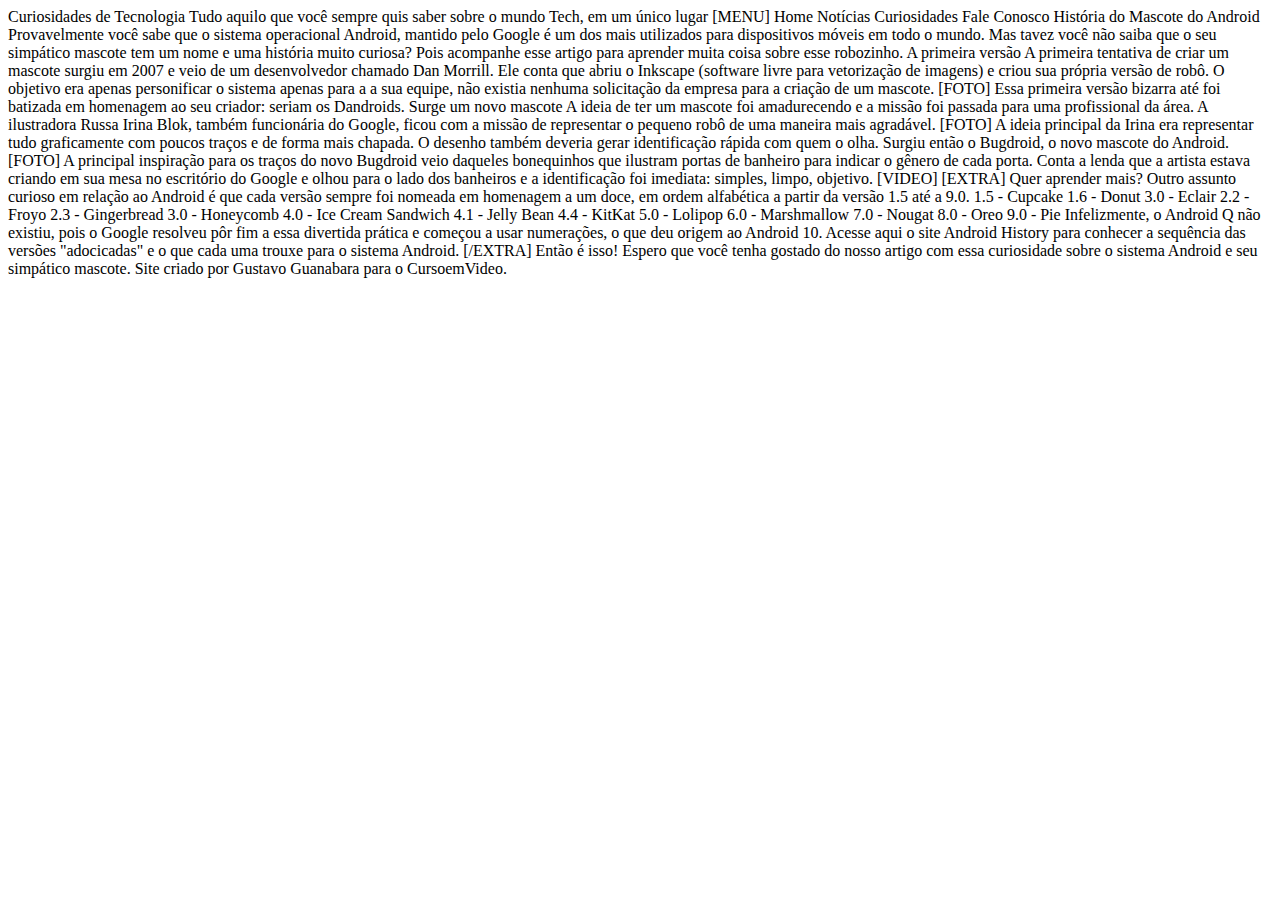
==== android-site.html @ c00bf395 "Criação do repositório" ====
<!DOCTYPE html>
<html lang="en">
<head>
    <meta charset="UTF-8">
    <meta http-equiv="X-UA-Compatible" content="IE=edge">
    <meta name="viewport" content="width=device-width, initial-scale=1.0">
    <title>Document</title>
</head>
<body>
<main>
    Curiosidades de Tecnologia
    
    Tudo aquilo que você sempre quis saber sobre o mundo Tech, em um único lugar
    
    [MENU]
    Home
    Notícias
    Curiosidades
    Fale Conosco
    
    História do Mascote do Android
    
    Provavelmente você sabe que o sistema operacional Android, mantido pelo Google é um dos mais utilizados para dispositivos móveis em todo o mundo. Mas tavez você não saiba que o seu simpático mascote tem um nome e uma história muito curiosa? Pois acompanhe esse artigo para aprender muita coisa sobre esse robozinho.
    
    A primeira versão
    
    A primeira tentativa de criar um mascote surgiu em 2007 e veio de um desenvolvedor chamado Dan Morrill. Ele conta que abriu o Inkscape (software livre para vetorização de imagens) e criou sua própria versão de robô. O objetivo era apenas personificar o sistema apenas para a a sua equipe, não existia nenhuma solicitação da empresa para a criação de um mascote.
    
    [FOTO]
    
    Essa primeira versão bizarra até foi batizada em homenagem ao seu criador: seriam os Dandroids.
    
    Surge um novo mascote
    
    A ideia de ter um mascote foi amadurecendo e a missão foi passada para uma profissional da área. A ilustradora Russa Irina Blok, também funcionária do Google, ficou com a missão de representar o pequeno robô de uma maneira mais agradável.
    
    [FOTO]
    
    A ideia principal da Irina era representar tudo graficamente com poucos traços e de forma mais chapada. O desenho também deveria gerar identificação rápida com quem o olha. Surgiu então o Bugdroid, o novo mascote do Android.
    
    [FOTO]
    
    A principal inspiração para os traços do novo Bugdroid veio daqueles bonequinhos que ilustram portas de banheiro para indicar o gênero de cada porta. Conta a lenda que a artista estava criando em sua mesa no escritório do Google e olhou para o lado dos banheiros e a identificação foi imediata: simples, limpo, objetivo.
    
    [VIDEO]
    
    [EXTRA] Quer aprender mais?
    
    Outro assunto curioso em relação ao Android é que cada versão sempre foi nomeada em homenagem a um doce, em ordem alfabética a partir da versão 1.5 até a 9.0.
    
    1.5 - Cupcake
    1.6 - Donut
    3.0 - Eclair
    2.2 - Froyo
    2.3 - Gingerbread
    3.0 - Honeycomb
    4.0 - Ice Cream Sandwich
    4.1 - Jelly Bean
    4.4 - KitKat
    5.0 - Lolipop
    6.0 - Marshmallow
    7.0 - Nougat
    8.0 - Oreo
    9.0 - Pie
    
    Infelizmente, o Android Q não existiu, pois o Google resolveu pôr fim a essa divertida prática e começou a usar numerações, o que deu origem ao Android 10.
    
    Acesse aqui o site Android History para conhecer a sequência das versões "adocicadas" e o que cada uma trouxe para o sistema Android.
    [/EXTRA]
    
    Então é isso! Espero que você tenha gostado do nosso artigo com essa curiosidade sobre o sistema Android e seu simpático mascote.
    
    Site criado por Gustavo Guanabara para o CursoemVideo.
</main>
</body>
</html>
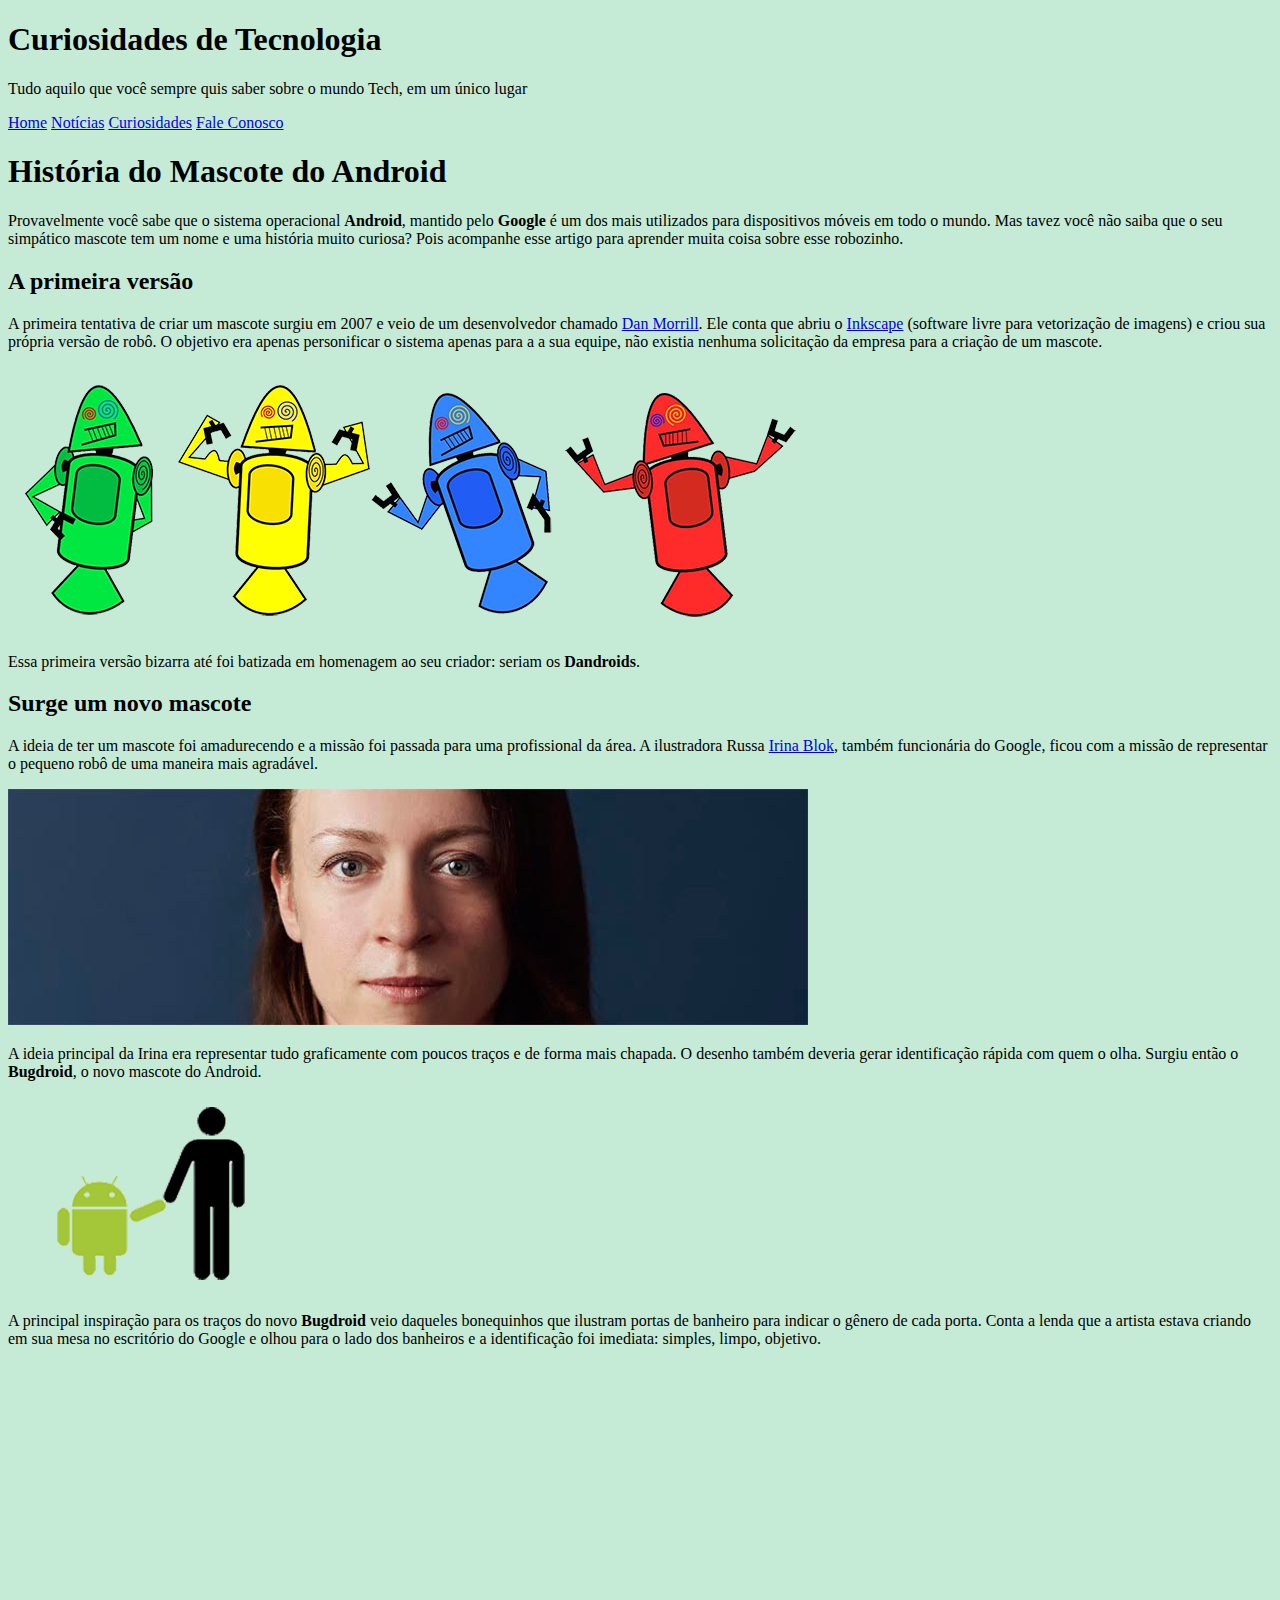
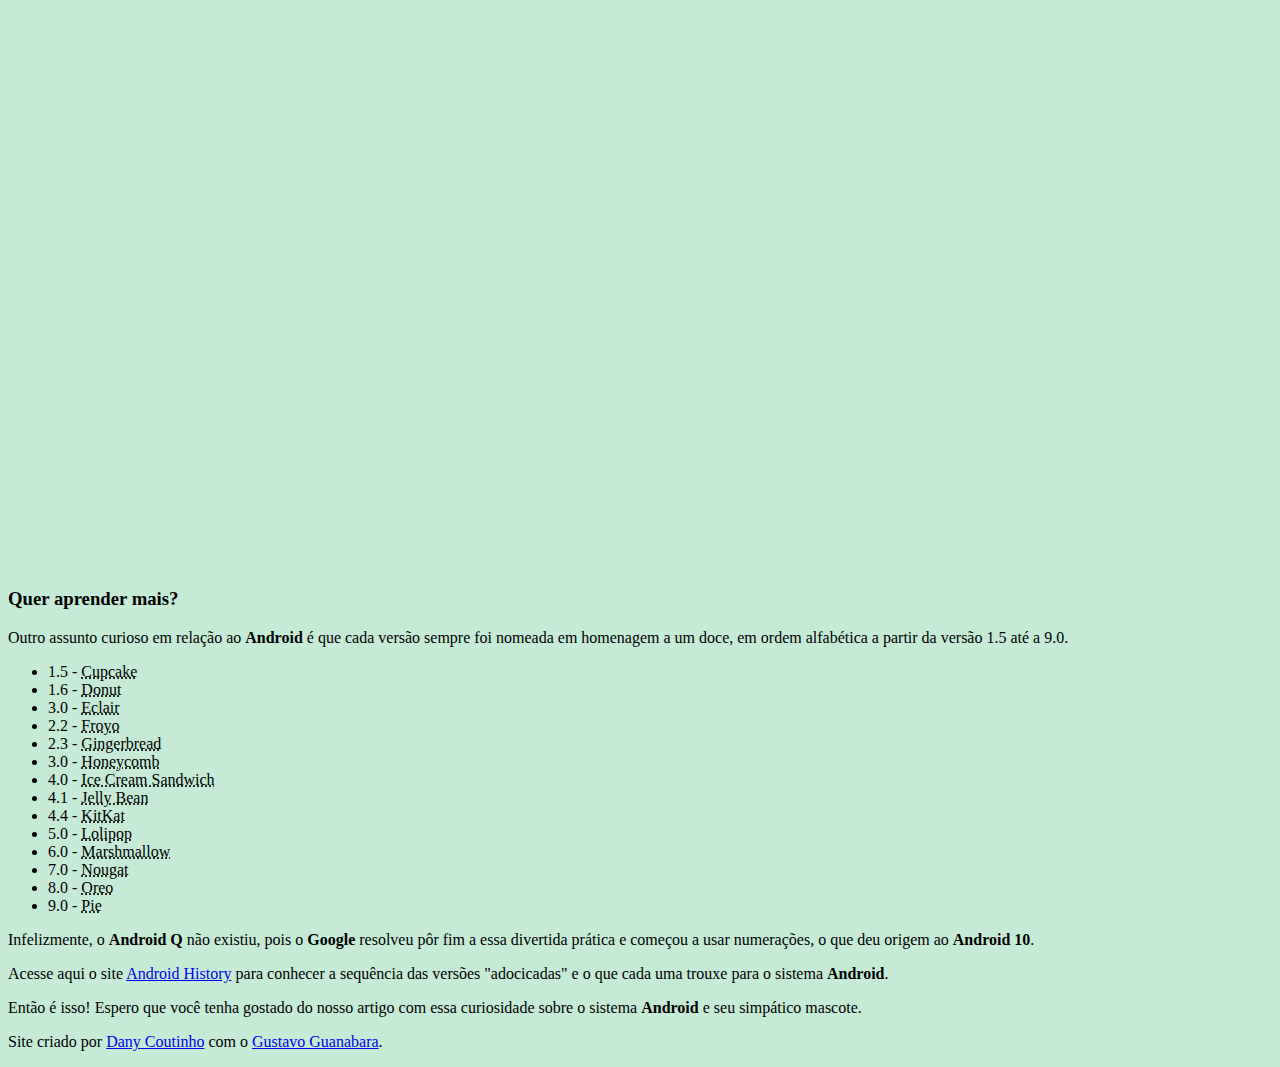
==== commit 10839348: "Organização de conteúdo" ====
--- a/android-site.html
+++ b/android-site.html
@@ -4,73 +4,135 @@
     <meta charset="UTF-8">
     <meta http-equiv="X-UA-Compatible" content="IE=edge">
     <meta name="viewport" content="width=device-width, initial-scale=1.0">
-    <title>Document</title>
+    <link rel="stylesheet" href="style/style.css">
+    <title>Como surgiu o mascote do Android</title>
+    <link rel="shortcut icon" href="imagens/favicon.ico" type="image/x-icon">
 </head>
 <body>
 <main>
-    Curiosidades de Tecnologia
+    <header>
+        <h1>Curiosidades de Tecnologia</h1>
+        
+        <p>Tudo aquilo que você sempre quis saber sobre o mundo Tech, em um único lugar</p>
+    </header>
+
+    <nav>
+        <a href="#">Home</a>
+        <a href="#">Notícias</a>
+        <a href="#">Curiosidades</a>
+        <a href="#">Fale Conosco</a>
+    </nav>
     
-    Tudo aquilo que você sempre quis saber sobre o mundo Tech, em um único lugar
+    <main>
+        <article>
+            <h1>História do Mascote do Android</h1>
+            
+            <p>
+                Provavelmente você sabe que o sistema operacional <strong>Android</strong>, mantido pelo <strong>Google</strong> é um dos mais utilizados para dispositivos móveis em todo o mundo. Mas tavez você não saiba que o seu simpático mascote tem um nome e uma história muito curiosa? Pois acompanhe esse artigo para aprender muita coisa sobre esse robozinho.
+            </p>
+            
+            <h2>A primeira versão</h2>
+            
+            <p>
+                A primeira tentativa de criar um mascote surgiu em 2007 e veio de um desenvolvedor chamado <a href="https://androidcommunity.com/dan-morrill-shows-us-the-android-mascot-that-almost-was-20130103/" target="_blank">Dan Morrill</a>. Ele conta que abriu o <a href="https://inkscape.org/pt/" target="_blank">Inkscape</a> (software livre para vetorização de imagens) e criou sua própria versão de robô. O objetivo era apenas personificar o sistema apenas para a a sua equipe, não existia nenhuma solicitação da empresa para a criação de um mascote.
+            </p>
+            
+            <img src="imagens/dan-droids.png" alt="Primeiro mascote do Android">
+            
+            <p>
+                Essa primeira versão bizarra até foi batizada em homenagem ao seu criador: seriam os <strong>Dandroids</strong>.
+            </p>
+            
+            <h2>Surge um novo mascote</h2>
+            
+            <p>
+                A ideia de ter um mascote foi amadurecendo e a missão foi passada para uma profissional da área. A ilustradora Russa <a href="https://www.irinablok.com/" target="_blank">Irina Blok</a>, também funcionária do Google, ficou com a missão de representar o pequeno robô de uma maneira mais agradável.
+            </p>
+            
+            <img src="imagens/irina-blok.jpg" alt="Irina Blok, criadora do Android">
+            
+            <p>
+                A ideia principal da Irina era representar tudo graficamente com poucos traços e de forma mais chapada. O desenho também deveria gerar identificação rápida com quem o olha. Surgiu então o <strong>Bugdroid</strong>, o novo mascote do Android.
+            </p>
+            
+            <img src="imagens/bugdroid.png" alt="Bugdroid">
+            
+            <p>
+                A principal inspiração para os traços do novo <strong>Bugdroid</strong> veio daqueles bonequinhos que ilustram portas de banheiro para indicar o gênero de cada porta. Conta a lenda que a artista estava criando em sua mesa no escritório do Google e olhou para o lado dos banheiros e a identificação foi imediata: simples, limpo, objetivo.
+            </p>
+            
+            <iframe width="1920" height="801" src="https://www.youtube.com/embed/62JB64aQC9A" title="YouTube video player" frameborder="0" allow="accelerometer; autoplay; clipboard-write; encrypted-media; gyroscope; picture-in-picture" allowfullscreen></iframe>
+            
+            <aside>
+                <h3>Quer aprender mais?</h3>
+                
+                <p>
+                    Outro assunto curioso em relação ao <strong>Android</strong> é que cada versão sempre foi nomeada em homenagem a um doce, em ordem alfabética a partir da versão 1.5 até a 9.0.
+                </p>
+                
+                <ul>
+                    <li>
+                        1.5 - <abbr title="Bolo de copo">Cupcake</abbr>
+                    </li>
+                    <li>
+                        1.6 - <abbr title="Rosquinha">Donut</abbr>
+                    </li>
+                    <li>
+                        3.0 - <abbr title="Bomba">Eclair</abbr>
+                    </li>
+                    <li>
+                        2.2 - <abbr title="Iogurte Congelado">Froyo</abbr>
+                    </li>
+                    <li>
+                        2.3 - <abbr title="Biscoito de Gengibre">Gingerbread</abbr>
+                    </li>
+                    <li>
+                        3.0 - <abbr title="Favo de Mel">Honeycomb</abbr>
+                    </li>
+                    <li>
+                        4.0 - <abbr title="Sanduíche de Sorvete">Ice Cream Sandwich</abbr>
+                    </li>
+                    <li>
+                        4.1 - <abbr title="Jujuba">Jelly Bean</abbr>
+                    </li>
+                    <li>
+                        4.4 - <abbr title="Kitkat">KitKat</abbr>
+                    </li>
+                    <li>
+                        5.0 - <abbr title="Pirulito">Lolipop</abbr>
+                    </li>
+                    <li>
+                        6.0 - <abbr title="Marshmallow">Marshmallow</abbr>
+                    </li>
+                    <li>
+                        7.0 - <abbr title="Torrone">Nougat</abbr>
+                    </li>
+                    <li>
+                        8.0 - <abbr title="Oreo">Oreo</abbr>
+                    </li>
+                    <li>
+                        9.0 - <abbr title="Torta">Pie</abbr>
+                    </li>
+                </ul>
+                
+                <p>
+                    Infelizmente, o <strong>Android Q</strong> não existiu, pois o <strong>Google</strong> resolveu pôr fim a essa divertida prática e começou a usar numerações, o que deu origem ao <strong>Android 10</strong>.
+                </p>
+                
+                <p>
+                    Acesse aqui o site <a href="https://www.android.com/intl/en_uk/history/" target="_blank">Android History</a> para conhecer a sequência das versões "adocicadas" e o que cada uma trouxe para o sistema <strong>Android</strong>.
+                </p>
+            </aside>
+            
+            <p>
+                Então é isso! Espero que você tenha gostado do nosso artigo com essa curiosidade sobre o sistema <strong>Android</strong> e seu simpático mascote.
+            </p>
+        </article>
+    </main>
     
-    [MENU]
-    Home
-    Notícias
-    Curiosidades
-    Fale Conosco
-    
-    História do Mascote do Android
-    
-    Provavelmente você sabe que o sistema operacional Android, mantido pelo Google é um dos mais utilizados para dispositivos móveis em todo o mundo. Mas tavez você não saiba que o seu simpático mascote tem um nome e uma história muito curiosa? Pois acompanhe esse artigo para aprender muita coisa sobre esse robozinho.
-    
-    A primeira versão
-    
-    A primeira tentativa de criar um mascote surgiu em 2007 e veio de um desenvolvedor chamado Dan Morrill. Ele conta que abriu o Inkscape (software livre para vetorização de imagens) e criou sua própria versão de robô. O objetivo era apenas personificar o sistema apenas para a a sua equipe, não existia nenhuma solicitação da empresa para a criação de um mascote.
-    
-    [FOTO]
-    
-    Essa primeira versão bizarra até foi batizada em homenagem ao seu criador: seriam os Dandroids.
-    
-    Surge um novo mascote
-    
-    A ideia de ter um mascote foi amadurecendo e a missão foi passada para uma profissional da área. A ilustradora Russa Irina Blok, também funcionária do Google, ficou com a missão de representar o pequeno robô de uma maneira mais agradável.
-    
-    [FOTO]
-    
-    A ideia principal da Irina era representar tudo graficamente com poucos traços e de forma mais chapada. O desenho também deveria gerar identificação rápida com quem o olha. Surgiu então o Bugdroid, o novo mascote do Android.
-    
-    [FOTO]
-    
-    A principal inspiração para os traços do novo Bugdroid veio daqueles bonequinhos que ilustram portas de banheiro para indicar o gênero de cada porta. Conta a lenda que a artista estava criando em sua mesa no escritório do Google e olhou para o lado dos banheiros e a identificação foi imediata: simples, limpo, objetivo.
-    
-    [VIDEO]
-    
-    [EXTRA] Quer aprender mais?
-    
-    Outro assunto curioso em relação ao Android é que cada versão sempre foi nomeada em homenagem a um doce, em ordem alfabética a partir da versão 1.5 até a 9.0.
-    
-    1.5 - Cupcake
-    1.6 - Donut
-    3.0 - Eclair
-    2.2 - Froyo
-    2.3 - Gingerbread
-    3.0 - Honeycomb
-    4.0 - Ice Cream Sandwich
-    4.1 - Jelly Bean
-    4.4 - KitKat
-    5.0 - Lolipop
-    6.0 - Marshmallow
-    7.0 - Nougat
-    8.0 - Oreo
-    9.0 - Pie
-    
-    Infelizmente, o Android Q não existiu, pois o Google resolveu pôr fim a essa divertida prática e começou a usar numerações, o que deu origem ao Android 10.
-    
-    Acesse aqui o site Android History para conhecer a sequência das versões "adocicadas" e o que cada uma trouxe para o sistema Android.
-    [/EXTRA]
-    
-    Então é isso! Espero que você tenha gostado do nosso artigo com essa curiosidade sobre o sistema Android e seu simpático mascote.
-    
-    Site criado por Gustavo Guanabara para o CursoemVideo.
+    <footer>
+        <p>Site criado por <a href="https://danycoutinho.github.io/" target="_blank">Dany Coutinho</a> com o <a href="https://gustavoguanabara.github.io/" target="_blank">Gustavo Guanabara</a>.</p>
+    </footer>
 </main>
 </body>
 </html>
--- a/style/style.css
+++ b/style/style.css
@@ -0,0 +1,5 @@
+@charset "UTF-8";
+
+body {
+    background-color: #c5ebd6;
+}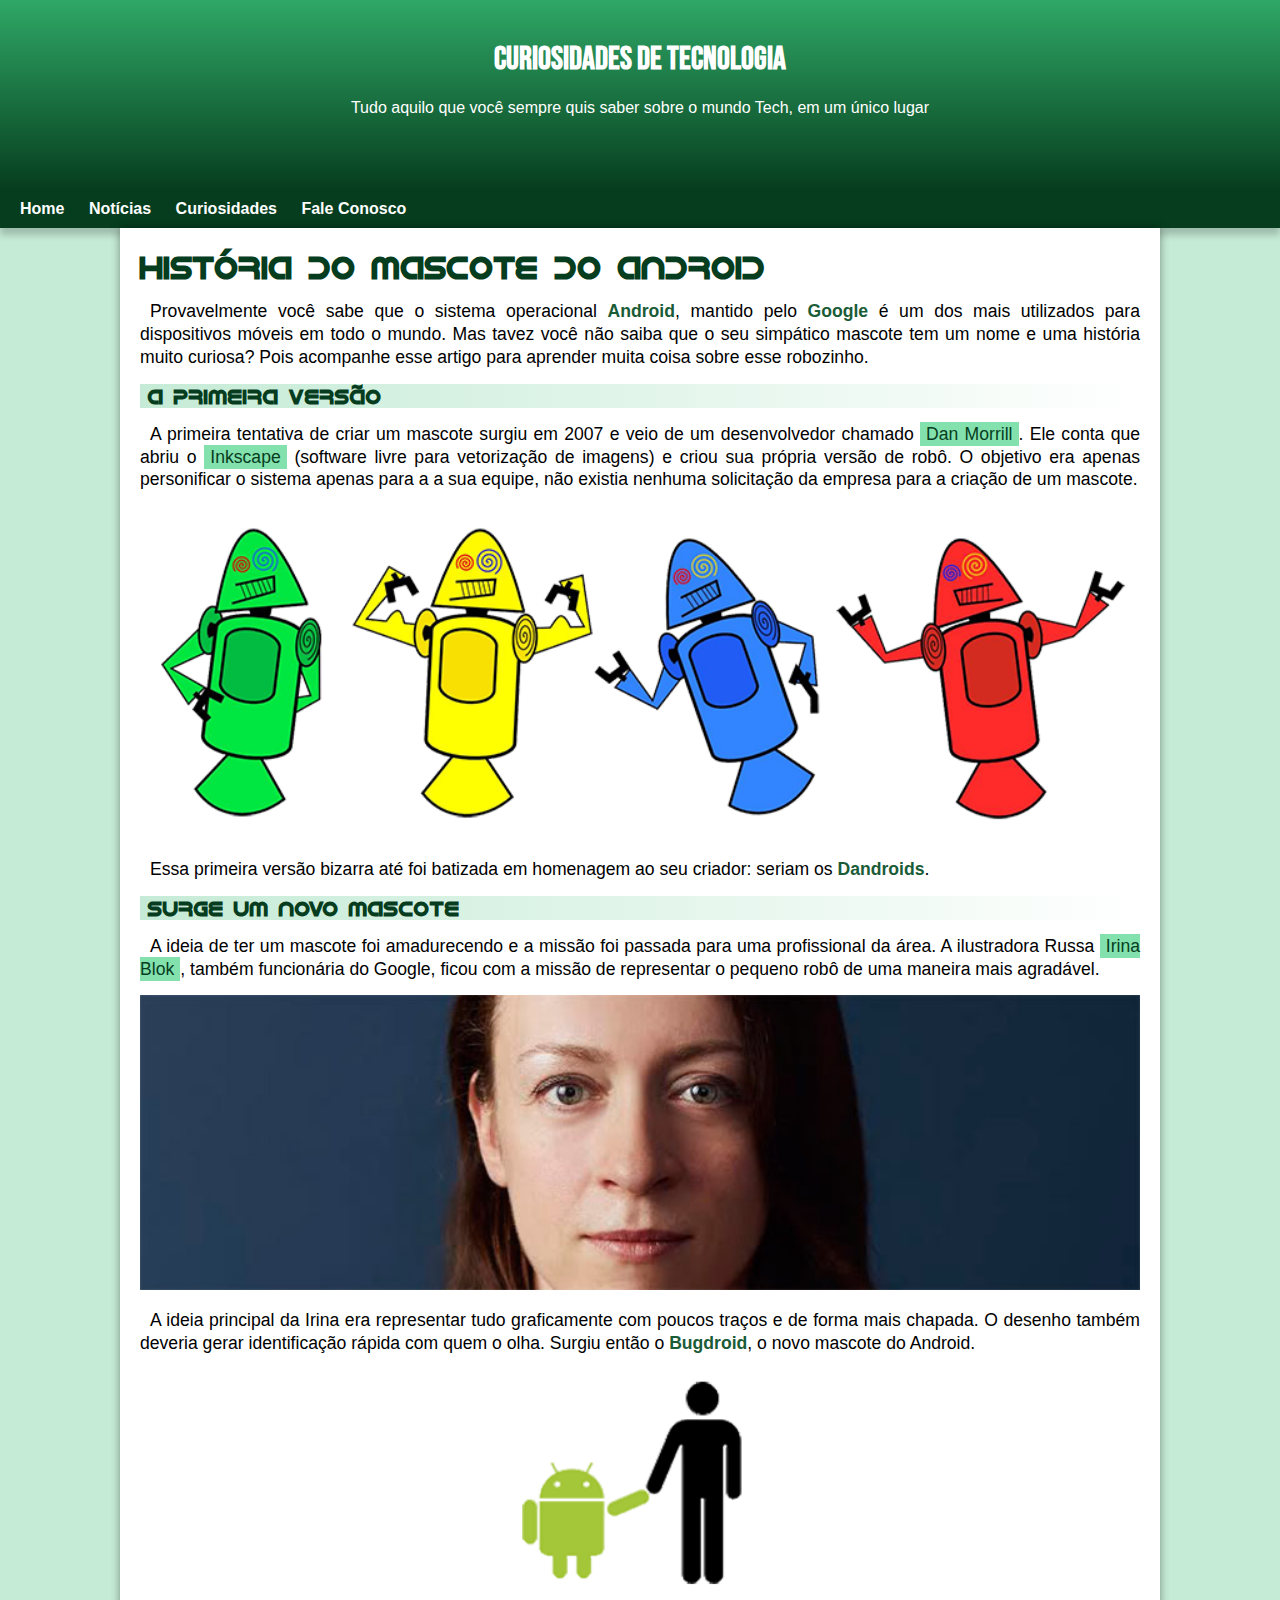
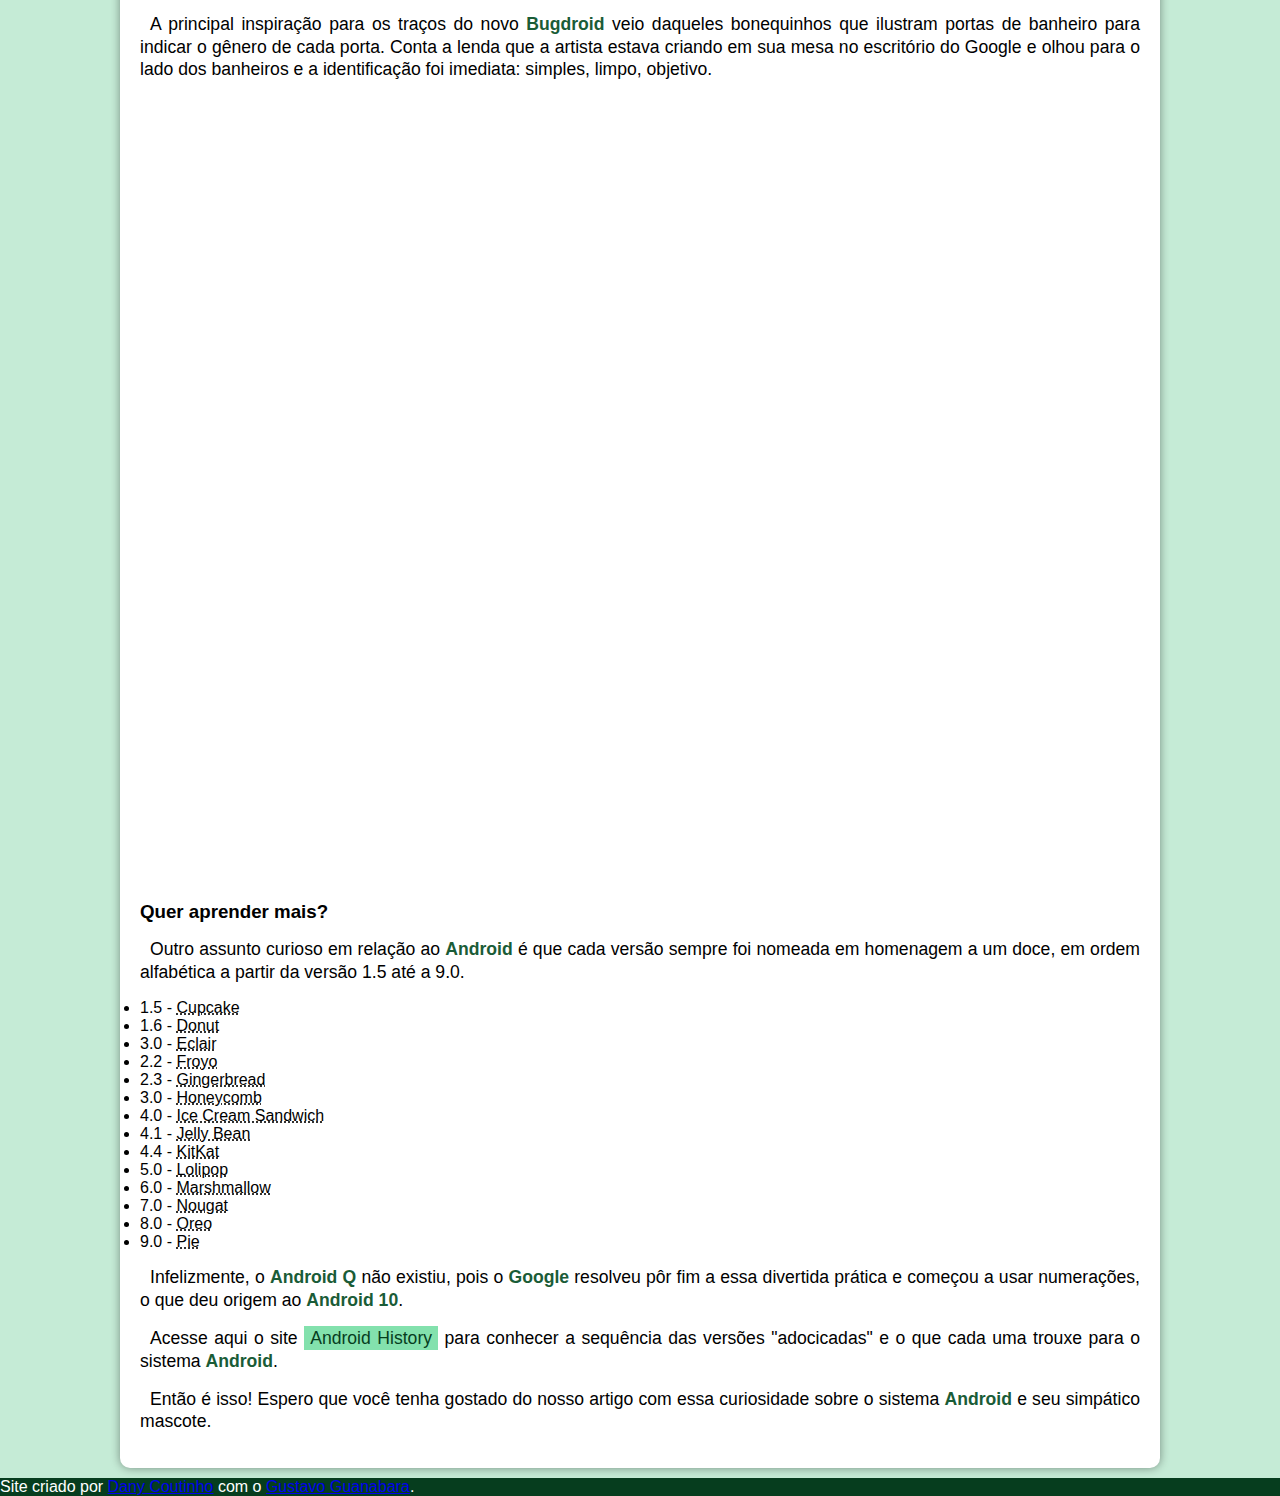
==== commit 990e7a72: "Main" ====
--- a/android-site.html
+++ b/android-site.html
@@ -9,7 +9,7 @@
     <link rel="shortcut icon" href="imagens/favicon.ico" type="image/x-icon">
 </head>
 <body>
-<main>
+    
     <header>
         <h1>Curiosidades de Tecnologia</h1>
         
@@ -37,7 +37,10 @@
                 A primeira tentativa de criar um mascote surgiu em 2007 e veio de um desenvolvedor chamado <a href="https://androidcommunity.com/dan-morrill-shows-us-the-android-mascot-that-almost-was-20130103/" target="_blank">Dan Morrill</a>. Ele conta que abriu o <a href="https://inkscape.org/pt/" target="_blank">Inkscape</a> (software livre para vetorização de imagens) e criou sua própria versão de robô. O objetivo era apenas personificar o sistema apenas para a a sua equipe, não existia nenhuma solicitação da empresa para a criação de um mascote.
             </p>
             
-            <img src="imagens/dan-droids.png" alt="Primeiro mascote do Android">
+            <picture>
+                <source media="(max-width: 600px)" srcset="imagens/dan-droids-pq.png">
+                <img src="imagens/dan-droids.png" alt="Primeiro mascote do Android">
+            </picture>
             
             <p>
                 Essa primeira versão bizarra até foi batizada em homenagem ao seu criador: seriam os <strong>Dandroids</strong>.
@@ -49,13 +52,16 @@
                 A ideia de ter um mascote foi amadurecendo e a missão foi passada para uma profissional da área. A ilustradora Russa <a href="https://www.irinablok.com/" target="_blank">Irina Blok</a>, também funcionária do Google, ficou com a missão de representar o pequeno robô de uma maneira mais agradável.
             </p>
             
-            <img src="imagens/irina-blok.jpg" alt="Irina Blok, criadora do Android">
+            <picture>
+                <source media="(max-width: 600px)" srcset="imagens/irina-blok-pq.jpg">
+                <img src="imagens/irina-blok.jpg" alt="Irina Blok, criadora do Android">
+            </picture>
             
             <p>
                 A ideia principal da Irina era representar tudo graficamente com poucos traços e de forma mais chapada. O desenho também deveria gerar identificação rápida com quem o olha. Surgiu então o <strong>Bugdroid</strong>, o novo mascote do Android.
             </p>
             
-            <img src="imagens/bugdroid.png" alt="Bugdroid">
+            <img src="imagens/bugdroid.png" class="pequena" alt="Bugdroid">
             
             <p>
                 A principal inspiração para os traços do novo <strong>Bugdroid</strong> veio daqueles bonequinhos que ilustram portas de banheiro para indicar o gênero de cada porta. Conta a lenda que a artista estava criando em sua mesa no escritório do Google e olhou para o lado dos banheiros e a identificação foi imediata: simples, limpo, objetivo.
@@ -133,6 +139,6 @@
     <footer>
         <p>Site criado por <a href="https://danycoutinho.github.io/" target="_blank">Dany Coutinho</a> com o <a href="https://gustavoguanabara.github.io/" target="_blank">Gustavo Guanabara</a>.</p>
     </footer>
-</main>
+
 </body>
 </html>
--- a/style/style.css
+++ b/style/style.css
@@ -1,5 +1,147 @@
 @charset "UTF-8";
 
+@import url('https://fonts.googleapis.com/css2?family=Bebas+Neue&display=swap');
+
+@font-face {
+    font-family: 'Android';
+    src: url('../fontes/idroid.otf') format('opentype');
+    font-weight: normal;
+}
+
+:root {
+    --cor0: #c5ebd6;
+    --cor1: #83e1ad;
+    --cor2: #3ddc84;
+    --cor3: #2fa866;
+    --cor4: #1a5c37;
+    --cor5: #063d1e;
+
+    --fonte-padrao: Arial, Verdana, Helvetica, sans-serif;
+    --fonte-destaque: 'Bebas Neue', cursive;
+    --fonte-android: 'Android', cursive;
+}
+
+* {
+    margin: 0px;
+    padding: 0px;
+}
 body {
-    background-color: #c5ebd6;
+    background-color: var(--cor0);
+    font-family: var(--fonte-padrao);
+}
+
+header {
+    background-image: linear-gradient(to bottom, var(--cor3), var(--cor5));
+    min-height: 150px;
+    text-align: center;
+    padding-top: 40px;
+}
+
+header > h1 {
+    color: white;
+    font-family: var(--fonte-destaque);
+    margin-bottom: 20px;
+    text-shadow: 2px 2px 0x rgba(0, 0, 0, 0.2);
+}
+
+header > p {
+    font-family: var(--fonte-padrao);
+    font-size: 1,2em;
+    text-shadow: 2px 2px 0x rgba(0, 0, 0, 0.2);
+    color: white;
+
+    /* Ao colocar max-width torna o parágrafo num bloco, por isso é necessário colocar um margin para centralizar */
+    max-width: 600px;
+    margin: auto;
+
+    padding-right: 10px;
+    padding-left: 10px;
+}
+
+nav {
+    background-color: var(--cor5);
+    padding: 10px;
+    box-shadow: 0px 7px 7px rgba(0, 0, 0, 0.2);
+}
+
+nav > a {
+    color: white;
+    padding: 10px;
+    text-decoration: none;
+    font-weight: bold;
+    border-radius: 5px;
+    transition-duration: 1s;
+}
+
+nav > a:hover {
+    background-color: var(--cor3);
+    color: var(--cor5);
+    transition-duration: .4s;
+}
+
+main {
+    background-color: white;
+
+    min-width: 300px;
+    max-width: 1000px;
+    margin: auto;
+    margin-bottom: 10px;
+    padding: 20px;
+    box-shadow: 0px 0px 10px rgba(0, 0, 0, 0.4);
+    border-bottom-left-radius: 10px;
+    border-bottom-right-radius: 10px;
+}
+
+main p {
+    margin: 15px 0px;
+    text-align: justify;
+    text-indent: 10px;
+    font-size: 1.1em;
+    line-height: 1.3em;
+}
+
+main strong {
+    color: var(--cor4);
+    font-weight: bold;
+}
+
+main a {
+    background-color: var(--cor1);
+    color: var(--cor5);
+    padding: 2px 6px;
+    text-decoration: none;
+}
+
+main a:hover {
+    text-decoration: underline;
+    color: var(--cor4);
+}
+
+main h1 {
+    color: var(--cor5);
+    font-family: var(--fonte-android);
+}
+
+main h2 {
+    font-family: var(--fonte-android);
+    color: var(--cor5);
+    font-size: 1.3em;
+    background-image: linear-gradient(to right, var(--cor0), transparent);
+    text-indent: 8px;
+}
+
+main img {
+    width: 100%;
+}
+
+/* Uma imagem por padrão não é um bloco, por isso devemos usar o display: block; */
+main img.pequena {
+    max-width: 350px;
+    display: block;
+    margin: auto;
+}
+
+footer {
+    background-color: var(--cor5);
+    color: white;
 }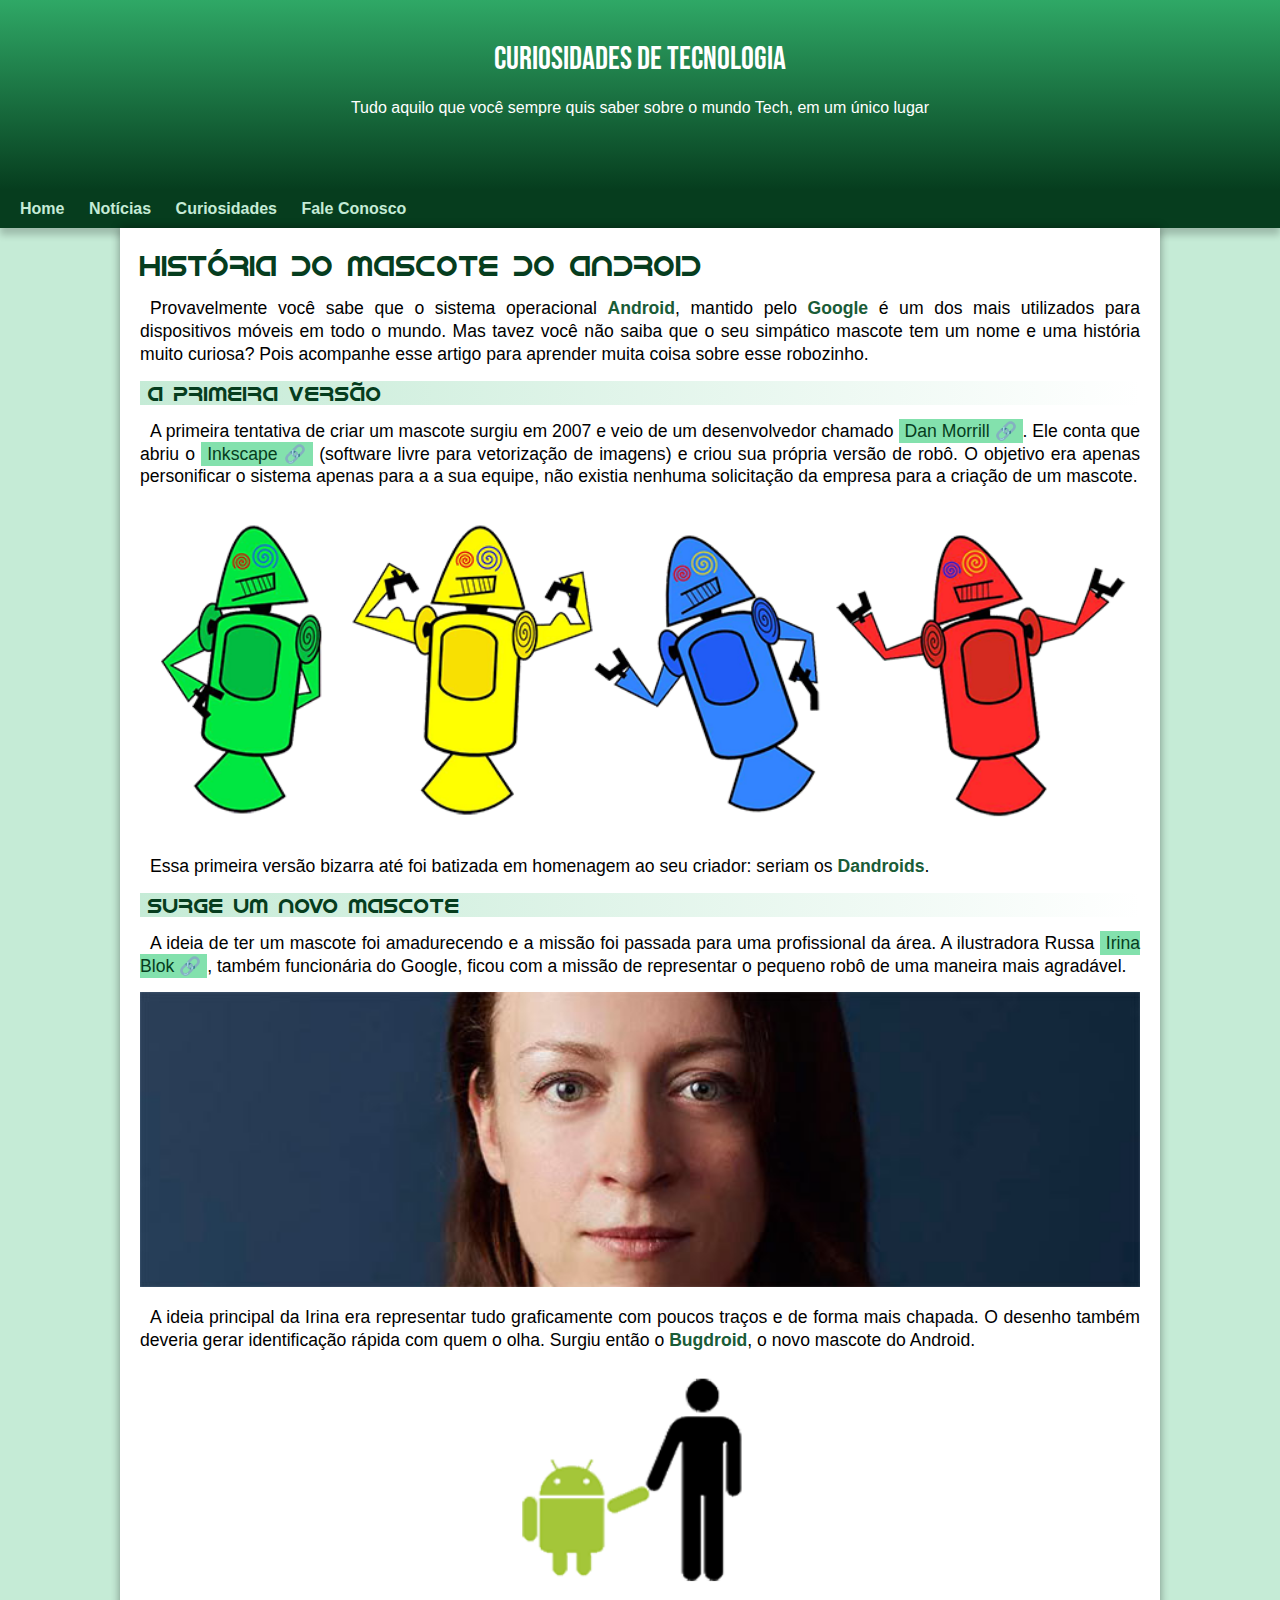
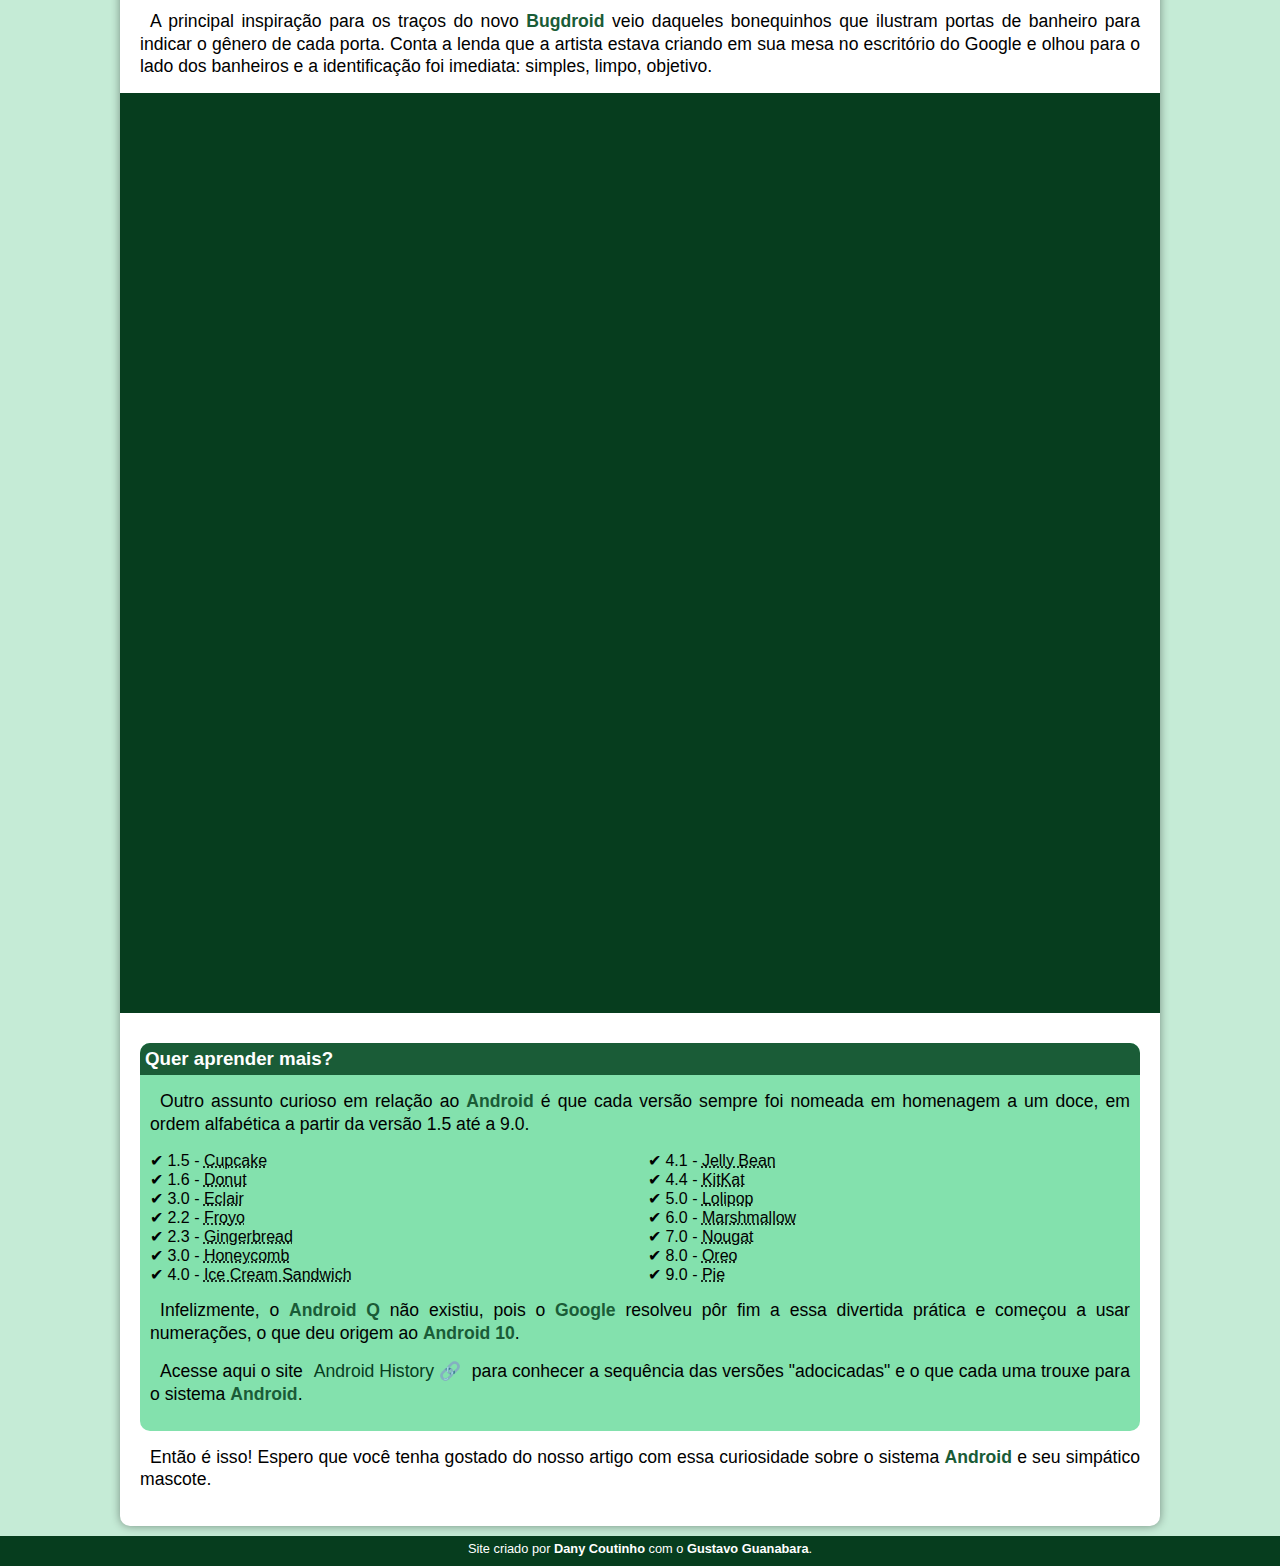
==== commit 13d75b5b: "Fim" ====
--- a/android-site.html
+++ b/android-site.html
@@ -9,7 +9,7 @@
     <link rel="shortcut icon" href="imagens/favicon.ico" type="image/x-icon">
 </head>
 <body>
-    
+
     <header>
         <h1>Curiosidades de Tecnologia</h1>
         
@@ -34,7 +34,7 @@
             <h2>A primeira versão</h2>
             
             <p>
-                A primeira tentativa de criar um mascote surgiu em 2007 e veio de um desenvolvedor chamado <a href="https://androidcommunity.com/dan-morrill-shows-us-the-android-mascot-that-almost-was-20130103/" target="_blank">Dan Morrill</a>. Ele conta que abriu o <a href="https://inkscape.org/pt/" target="_blank">Inkscape</a> (software livre para vetorização de imagens) e criou sua própria versão de robô. O objetivo era apenas personificar o sistema apenas para a a sua equipe, não existia nenhuma solicitação da empresa para a criação de um mascote.
+                A primeira tentativa de criar um mascote surgiu em 2007 e veio de um desenvolvedor chamado <a href="https://androidcommunity.com/dan-morrill-shows-us-the-android-mascot-that-almost-was-20130103/" target="_blank" class="externo">Dan Morrill</a>. Ele conta que abriu o <a href="https://inkscape.org/pt/" target="_blank" class="externo">Inkscape</a> (software livre para vetorização de imagens) e criou sua própria versão de robô. O objetivo era apenas personificar o sistema apenas para a a sua equipe, não existia nenhuma solicitação da empresa para a criação de um mascote.
             </p>
             
             <picture>
@@ -49,7 +49,7 @@
             <h2>Surge um novo mascote</h2>
             
             <p>
-                A ideia de ter um mascote foi amadurecendo e a missão foi passada para uma profissional da área. A ilustradora Russa <a href="https://www.irinablok.com/" target="_blank">Irina Blok</a>, também funcionária do Google, ficou com a missão de representar o pequeno robô de uma maneira mais agradável.
+                A ideia de ter um mascote foi amadurecendo e a missão foi passada para uma profissional da área. A ilustradora Russa <a href="https://www.irinablok.com/" target="_blank" class="externo">Irina Blok</a>, também funcionária do Google, ficou com a missão de representar o pequeno robô de uma maneira mais agradável.
             </p>
             
             <picture>
@@ -67,7 +67,9 @@
                 A principal inspiração para os traços do novo <strong>Bugdroid</strong> veio daqueles bonequinhos que ilustram portas de banheiro para indicar o gênero de cada porta. Conta a lenda que a artista estava criando em sua mesa no escritório do Google e olhou para o lado dos banheiros e a identificação foi imediata: simples, limpo, objetivo.
             </p>
             
-            <iframe width="1920" height="801" src="https://www.youtube.com/embed/62JB64aQC9A" title="YouTube video player" frameborder="0" allow="accelerometer; autoplay; clipboard-write; encrypted-media; gyroscope; picture-in-picture" allowfullscreen></iframe>
+            <div class="video">
+                <iframe width="1920" height="801" src="https://www.youtube.com/embed/62JB64aQC9A" title="YouTube video player" frameborder="0" allow="accelerometer; autoplay; clipboard-write; encrypted-media; gyroscope; picture-in-picture" allowfullscreen></iframe>
+            </div>
             
             <aside>
                 <h3>Quer aprender mais?</h3>
@@ -126,7 +128,7 @@
                 </p>
                 
                 <p>
-                    Acesse aqui o site <a href="https://www.android.com/intl/en_uk/history/" target="_blank">Android History</a> para conhecer a sequência das versões "adocicadas" e o que cada uma trouxe para o sistema <strong>Android</strong>.
+                    Acesse aqui o site <a href="https://www.android.com/intl/en_uk/history/" target="_blank" class="externo">Android History</a> para conhecer a sequência das versões "adocicadas" e o que cada uma trouxe para o sistema <strong>Android</strong>.
                 </p>
             </aside>
             
--- a/style/style.css
+++ b/style/style.css
@@ -30,6 +30,10 @@
     font-family: var(--fonte-padrao);
 }
 
+a.externo::after {
+    content: '\00A0\1F517';
+}
+
 header {
     background-image: linear-gradient(to bottom, var(--cor3), var(--cor5));
     min-height: 150px;
@@ -40,6 +44,7 @@
 header > h1 {
     color: white;
     font-family: var(--fonte-destaque);
+    font-weight: normal;
     margin-bottom: 20px;
     text-shadow: 2px 2px 0x rgba(0, 0, 0, 0.2);
 }
@@ -53,6 +58,7 @@
     /* Ao colocar max-width torna o parágrafo num bloco, por isso é necessário colocar um margin para centralizar */
     max-width: 600px;
     margin: auto;
+    margin-bottom: 20px;
 
     padding-right: 10px;
     padding-left: 10px;
@@ -65,7 +71,7 @@
 }
 
 nav > a {
-    color: white;
+    color: var(--cor0);
     padding: 10px;
     text-decoration: none;
     font-weight: bold;
@@ -120,12 +126,15 @@
 main h1 {
     color: var(--cor5);
     font-family: var(--fonte-android);
+    font-weight: normal;
+    font-size: 1.8em;
 }
 
 main h2 {
     font-family: var(--fonte-android);
     color: var(--cor5);
     font-size: 1.3em;
+    font-weight: normal;
     background-image: linear-gradient(to right, var(--cor0), transparent);
     text-indent: 8px;
 }
@@ -141,7 +150,58 @@
     margin: auto;
 }
 
+div.video {
+    background-color: var(--cor5);
+    margin: 0px -20px 30px -20px;
+    padding: 20px;
+    padding-bottom: 90%;
+    position: relative;
+}
+
+div.video > iframe {
+    position: absolute;
+    top: 5%;
+    left: 5%;
+    width: 90%;
+    height: 90%;
+}
+
+aside {
+    background-color: var(--cor1);
+    padding: 10px;
+    border-radius: 10px;
+}
+
+aside > h3 {
+    background-color: var(--cor4);
+    color: white;
+    padding: 5px;
+    margin: -10px -10px 0 -10px;
+    border-radius: 10px 10px 0px 0px;
+}
+
+aside > ul {
+    list-style-position: inside;
+    list-style-type: '\2714';
+    columns: 2;
+}
+
 footer {
     background-color: var(--cor5);
     color: white;
+    text-align: center;
+    font-size: 0.8em;
+    padding: 5px;
+    padding-bottom: 10px;
+}
+
+footer a {
+    color: white;
+    font-weight: bolder;
+    text-decoration: none;
+}
+
+footer a:hover {
+    text-decoration: underline;
+    color: var(--cor1);
 }